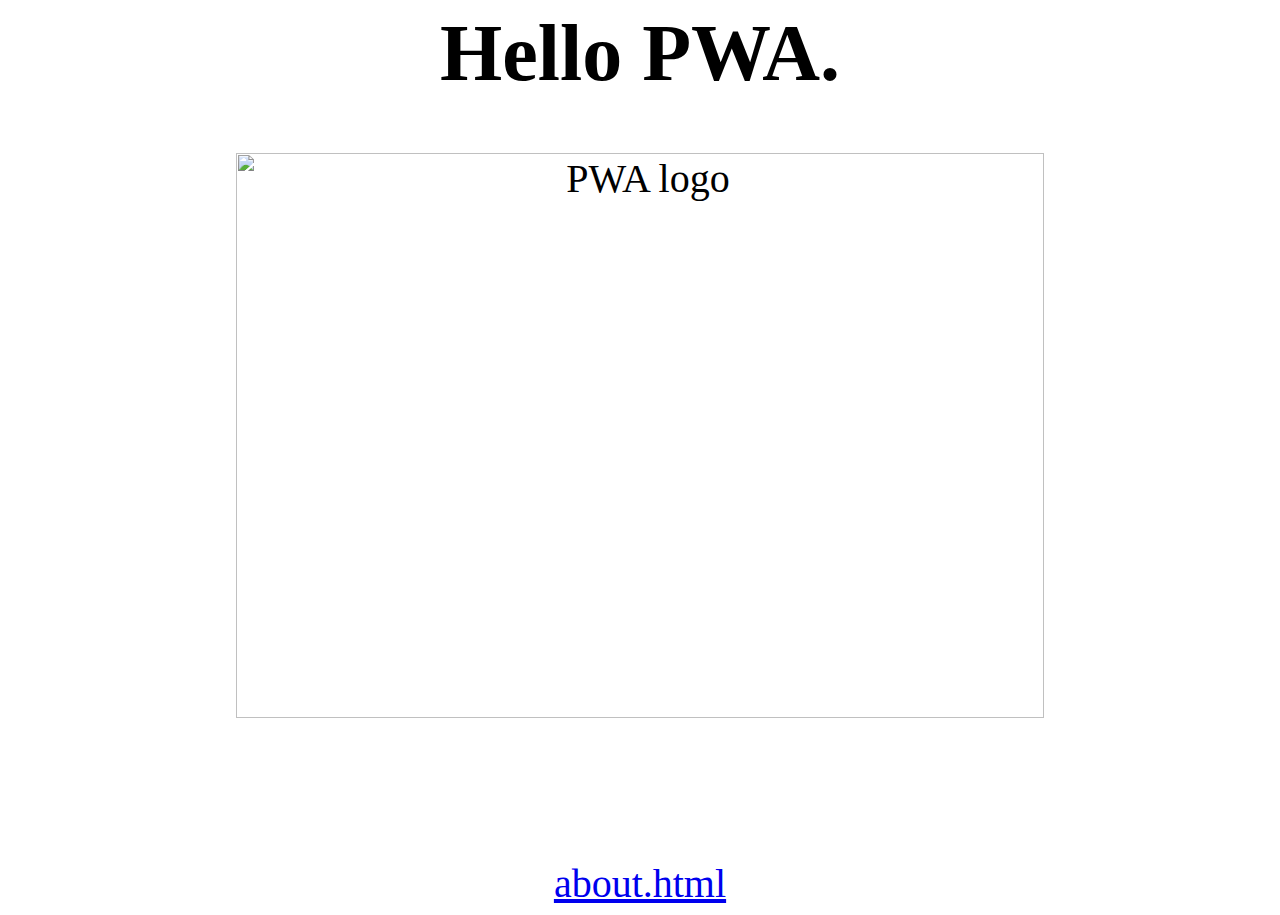
==== index.html @ a163a7d8 "画像追加" ====
<html>
<head>
  <link rel="manifest" href="./manifest.json">
  <script>
    if ('serviceWorker' in navigator) {
      navigator.serviceWorker.register('./service-worker.js').then(function() { console.log('Service Worker Registered'); });
   }
  </script>
  <title>Hello PWA.</title>
  <style>
    body {
      text-align:center;
      font-size: 40px;
      vertical-align: middle;
    }
    .image {
      width: 80%;
      margin: auto;
      display: block;
    }
  </style>
</head>
<body>
  <h1>Hello PWA.</h1>
  <img src="./pwa-logo.svg" alt="PWA logo" class="image" />
  <a href="about.html">about.html</a>
</body>

</html>
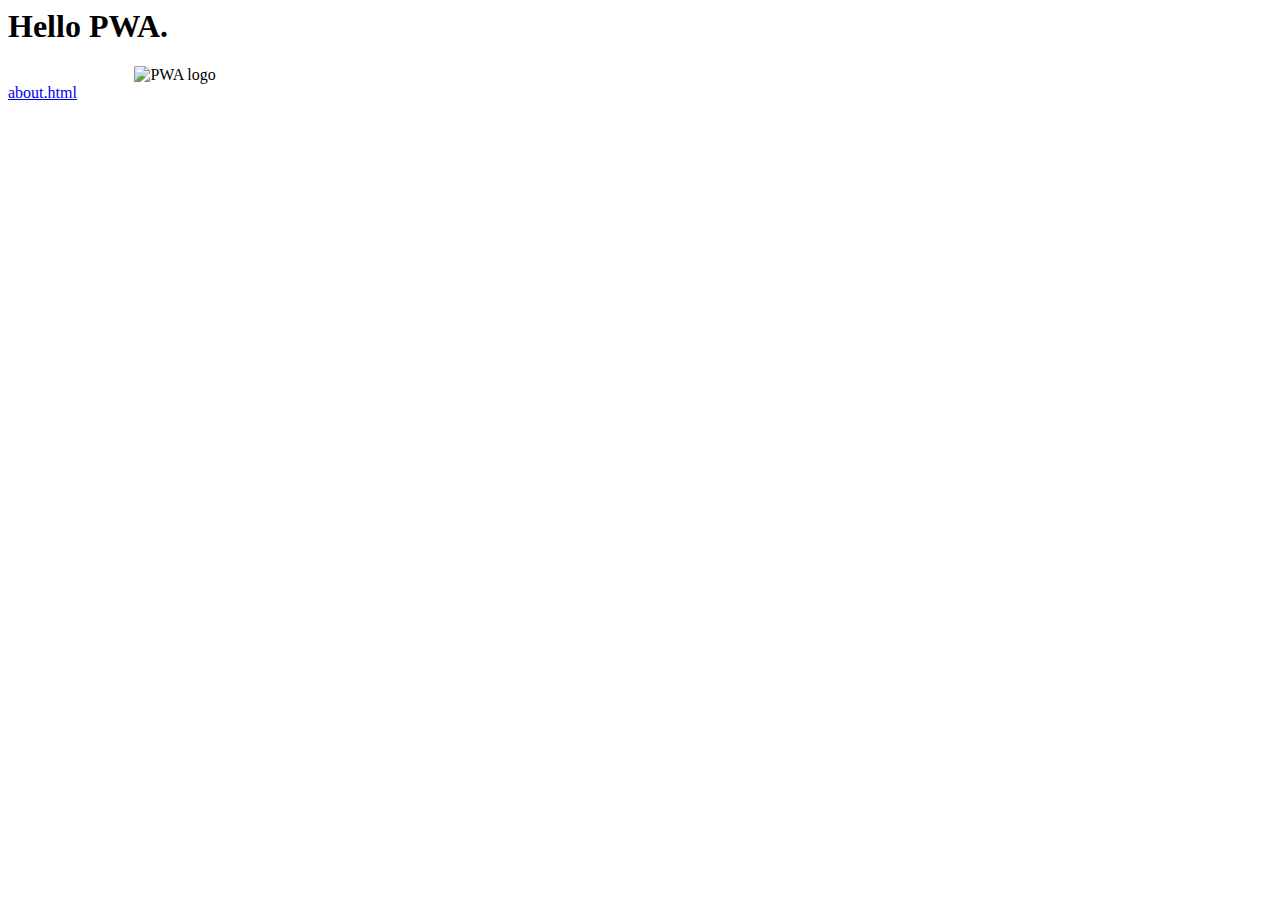
==== commit 810a1cb4: "favicon追加" ====
--- a/index.html
+++ b/index.html
@@ -6,24 +6,17 @@
       navigator.serviceWorker.register('./service-worker.js').then(function() { console.log('Service Worker Registered'); });
    }
   </script>
+  <link rel="stylesheet" href="style.css">
   <title>Hello PWA.</title>
   <style>
-    body {
-      text-align:center;
-      font-size: 40px;
-      vertical-align: middle;
-    }
-    .image {
-      width: 80%;
-      margin: auto;
-      display: block;
-    }
   </style>
 </head>
 <body>
-  <h1>Hello PWA.</h1>
-  <img src="./pwa-logo.svg" alt="PWA logo" class="image" />
-  <a href="about.html">about.html</a>
+  <div>
+    <h1>Hello PWA.</h1>
+    <div class="image--pwa"><img src="./pwa-logo.svg" alt="PWA logo" class="image" /></div>
+    <a href="about.html">about.html</a>
+  </div>
 </body>
 
 </html>
--- a/style.css
+++ b/style.css
@@ -0,0 +1,6 @@
+.image--pwa {
+  width: 80%;
+  height: auto;
+  margin-left: auto;
+  margin-right: auto;
+}
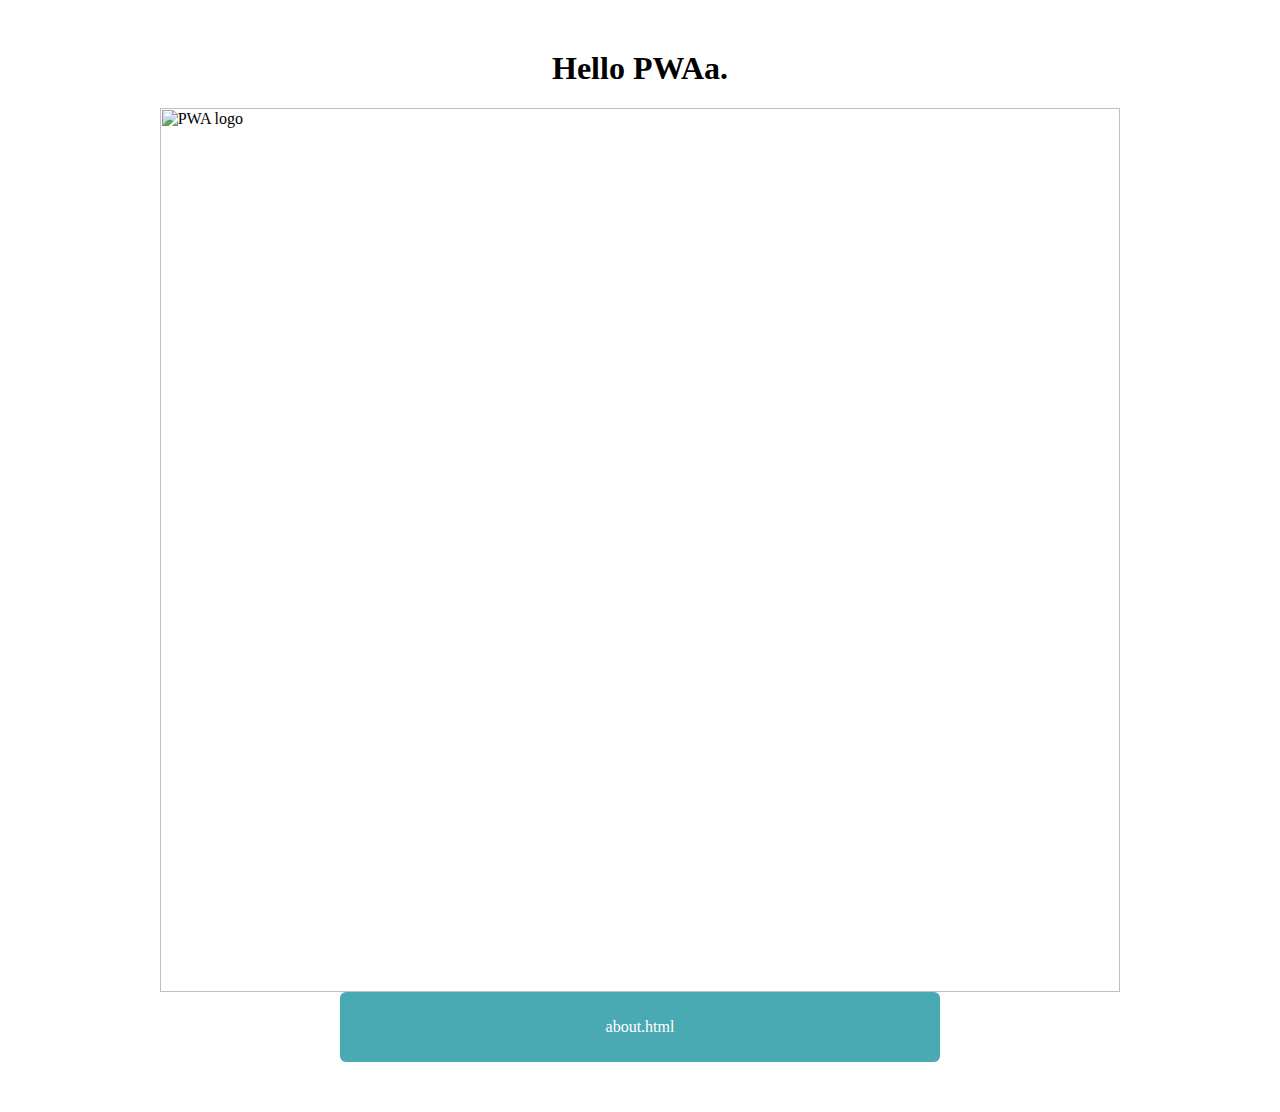
==== commit cc6bfce2: "favicon追加" ====
--- a/index.html
+++ b/index.html
@@ -10,12 +10,13 @@
   <title>Hello PWA.</title>
   <style>
   </style>
+<meta name="viewport" content="width=device-width,initial-scale=1">
 </head>
 <body>
-  <div>
-    <h1>Hello PWA.</h1>
+  <div class="wrapper">
+    <h1 class="logo">Hello PWAa.</h1>
     <div class="image--pwa"><img src="./pwa-logo.svg" alt="PWA logo" class="image" /></div>
-    <a href="about.html">about.html</a>
+    <div class="btn"><a href="about.html">about.html</a></div>
   </div>
 </body>
 
--- a/style.css
+++ b/style.css
@@ -1,6 +1,31 @@
+img,svg {
+  width: 100%;
+  height: auto;
+}
+.wrapper {
+  width: 95%;
+  margin: 50px auto;
+}
+.logo {
+  text-align: center;
+}
 .image--pwa {
   width: 80%;
   height: auto;
   margin-left: auto;
   margin-right: auto;
 }
+.btn {
+  text-align: center;
+  background: #4aaab3;
+  border-radius: 6px;
+  width: 50%;
+  margin-left: auto;
+  margin-right: auto;
+}
+.btn a {
+  color: #fff;
+  text-decoration: none;
+  padding: 2vw;
+  display: block;
+}
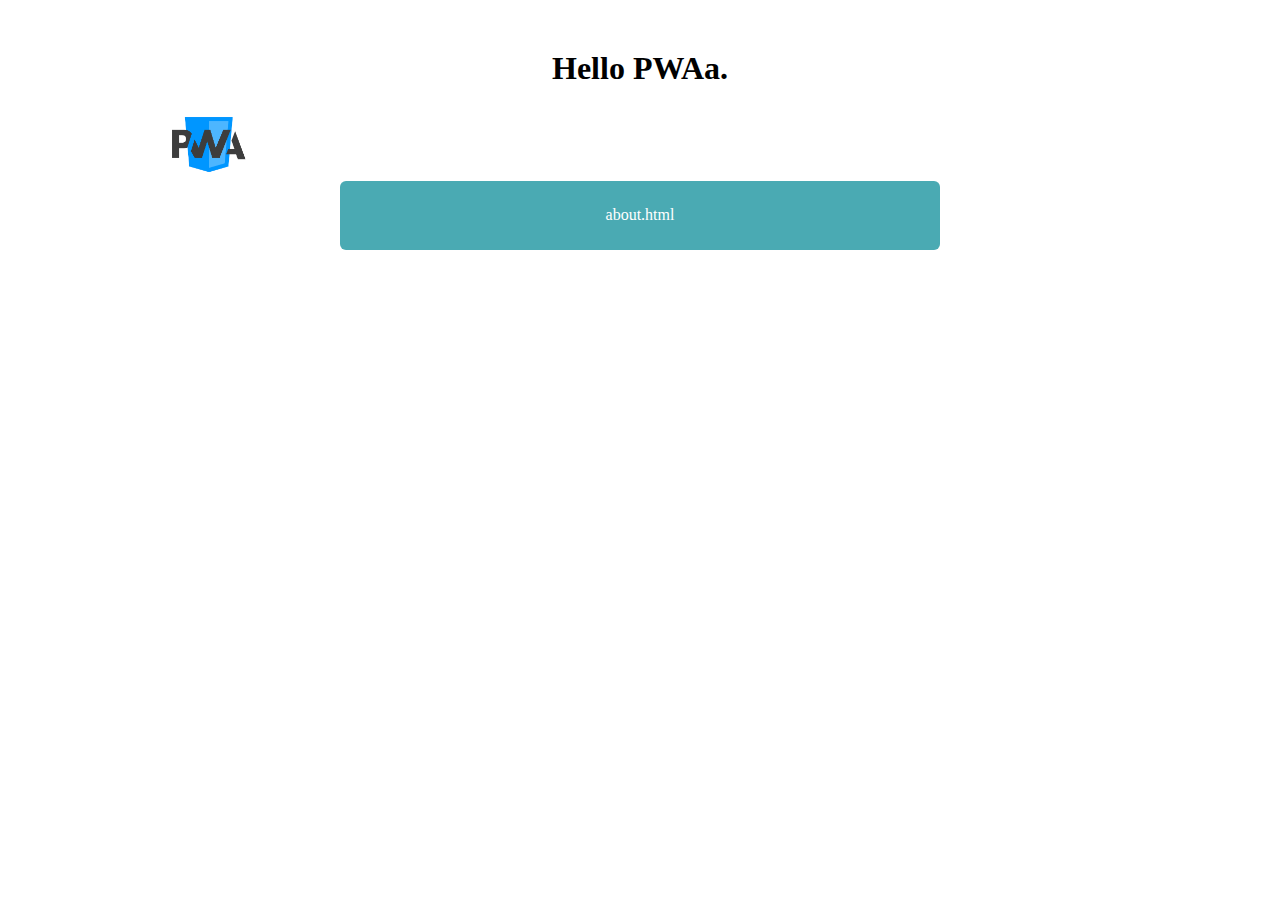
==== commit 382d7097: "favicon追加" ====
--- a/index.html
+++ b/index.html
@@ -10,12 +10,12 @@
   <title>Hello PWA.</title>
   <style>
   </style>
-<meta name="viewport" content="width=device-width,initial-scale=1">
+  <meta name="viewport" content="width=device-width,initial-scale=1.0,minimum-scale=1.0,user-scalable=no">
 </head>
 <body>
   <div class="wrapper">
     <h1 class="logo">Hello PWAa.</h1>
-    <div class="image--pwa"><img src="./pwa-logo.svg" alt="PWA logo" class="image" /></div>
+    <div class="image--pwa"><img src="./pwa-logo.png" alt="PWA logo" /></div>
     <div class="btn"><a href="about.html">about.html</a></div>
   </div>
 </body>
--- a/style.css
+++ b/style.css
@@ -1,5 +1,5 @@
 img,svg {
-  width: 100%;
+  width: 10%;
   height: auto;
 }
 .wrapper {
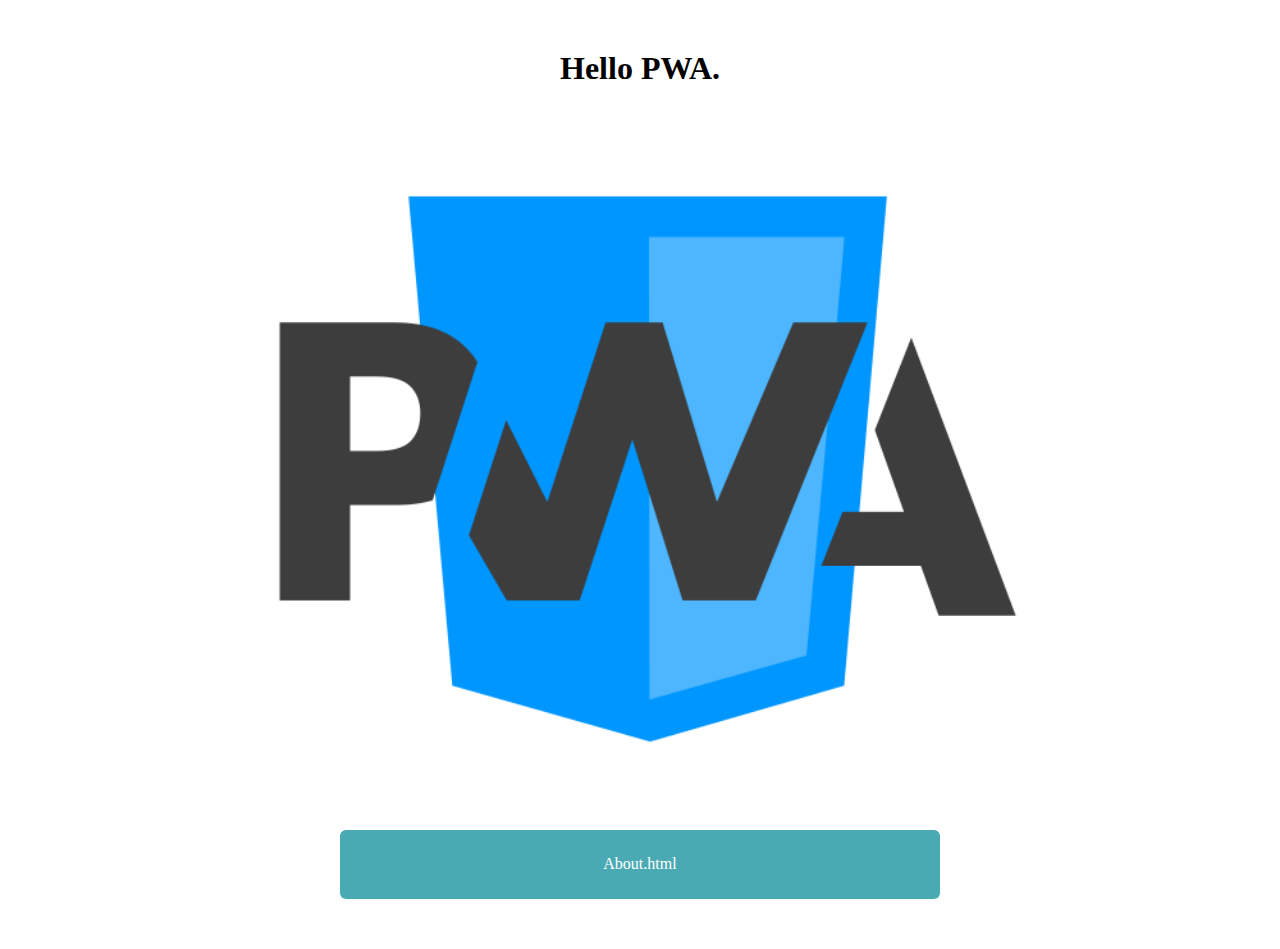
==== commit c107cf56: "favicon追加" ====
--- a/index.html
+++ b/index.html
@@ -14,9 +14,9 @@
 </head>
 <body>
   <div class="wrapper">
-    <h1 class="logo">Hello PWAa.</h1>
+    <h1 class="logo">Hello PWA.</h1>
     <div class="image--pwa"><img src="./pwa-logo.png" alt="PWA logo" /></div>
-    <div class="btn"><a href="about.html">about.html</a></div>
+    <div class="btn"><a href="about.html">About.html</a></div>
   </div>
 </body>
 
--- a/style.css
+++ b/style.css
@@ -1,5 +1,5 @@
-img,svg {
-  width: 10%;
+img {
+  width: 100%;
   height: auto;
 }
 .wrapper {
